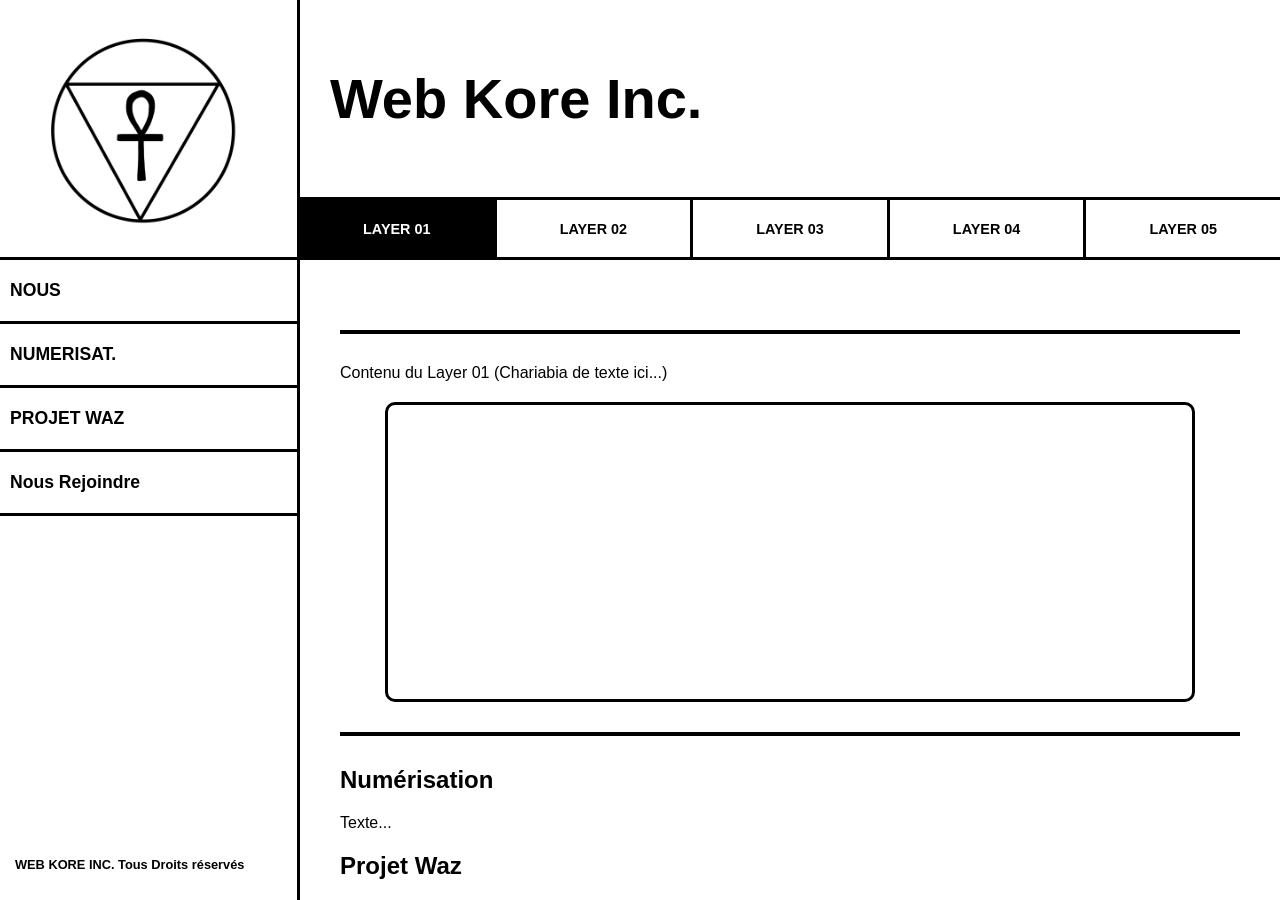
==== index.html @ 2de48974 "creation de la base" ====
<!DOCTYPE html>
<html lang="fr">
<head>
    <meta charset="UTF-8">
    <meta name="viewport" content="width=device-width, initial-scale=1.0">
    <title>Web Kore Inc. - Layer 01</title>
    <link rel="stylesheet" href="index.css">
</head>
<body>

    <div class="global-wrapper">
        
        <div class="left-column">
            <div class="logo-area">
                <img src="Sans_titre_47_20260425050322.png" alt="Logo" class="logo-image">
            </div>
            
            <aside class="sidebar">
                <nav class="side-nav">
                    <button onclick="scrollToSection('section1')">NOUS</button>
                    <button onclick="scrollToSection('section2')">NUMERISAT.</button>
                    <button onclick="scrollToSection('section3')">PROJET WAZ</button>
                    <button onclick="scrollToSection('section4')">Nous Rejoindre</button>
                </nav>
                <div class="side-footer">
                    <p>WEB KORE INC. Tous Droits réservés</p>
                </div>
            </aside>
        </div>

        <div class="right-column">
            <header>
                <h1 id="main-title">Web Kore Inc.</h1>
            </header>

            <nav class="layer-nav">
                <a href="index.html" class="layer-btn active">LAYER 01</a>
                <a href="layer2.html" class="layer-btn">LAYER 02</a>
                <a href="layer3.html" class="layer-btn">LAYER 03</a>
                <a href="layer4.html" class="layer-btn">LAYER 04</a>
                <a href="layer5.html" class="layer-btn">LAYER 05</a>
            </nav>

            <main class="content-area">
                <section id="section1">
                    <div class="hand-drawn-line"></div>
                    <p>Contenu du Layer 01 (Chariabia de texte ici...)</p>
                    <div class="image-placeholder"></div>
                    <div class="hand-drawn-line"></div>
                </section>
                <section id="section2"><h2>Numérisation</h2><p>Texte...</p></section>
                <section id="section3"><h2>Projet Waz</h2><p>Texte...</p></section>
                <section id="section4"><h2>Nous Rejoindre</h2><p>Texte...</p></section>
            </main>
        </div>

    </div>

    <script src="index.js"></script>
</body>
</html>
---- index.css ----
:root {
    --brown: #000000;
    --border-thick: 3px;
    --sidebar-width: 300px;
    --header-height: 200px;
    --nav-height: 60px;
    --white: #FFFFFF;
}

* { box-sizing: border-box; }

body, html {
    margin: 0;
    padding: 0;
    height: 100%;
    font-family: 'Arial', sans-serif;
    background-color: var(--white);
    overflow: hidden;
}

.global-wrapper {
    display: flex;
    height: 100vh;
    width: 100vw;
}

/* --- COLONNE GAUCHE --- */
.left-column {
    width: var(--sidebar-width);
    display: flex;
    flex-direction: column;
    border-right: var(--border-thick) solid var(--brown);
    flex-shrink: 0;
}

.logo-area {
    height: calc(var(--header-height) + var(--nav-height));
    border-bottom: var(--border-thick) solid var(--brown);
    display: flex;
    justify-content: center;
    align-items: center;
    padding: 15px;
}

.logo-image { max-width: 100%; max-height: 100%; }

.sidebar {
    flex: 1;
    display: flex;
    flex-direction: column;
    justify-content: space-between;
}

/* Boutons Sidebar avec Hover */
.side-nav button {
    width: 100%;
    background: none;
    border: none;
    border-bottom: var(--border-thick) solid var(--brown);
    color: var(--brown);
    padding: 20px 10px;
    font-weight: bold;
    font-size: 1.1rem;
    text-align: left;
    cursor: pointer;
    transition: all 0.2s ease;
}

.side-nav button:hover {
    background-color: var(--brown);
    color: var(--white);
}

.side-footer {
    padding: 15px;
    font-size: 0.8rem;
    color: var(--brown);
    font-weight: bold;
}

/* --- COLONNE DROITE --- */
.right-column {
    flex: 1;
    display: flex;
    flex-direction: column;
}

header {
    height: var(--header-height);
    border-bottom: var(--border-thick) solid var(--brown);
    display: flex;
    align-items: center;
    padding-left: 30px;
}

#main-title { color: var(--brown); font-size: 3.5rem; margin: 0; }

/* Navigation des Layers */
.layer-nav {
    height: var(--nav-height);
    display: flex;
    border-bottom: var(--border-thick) solid var(--brown);
}

.layer-btn {
    flex: 1;
    display: flex;
    align-items: center;
    justify-content: center;
    text-decoration: none; /* Enlève le souligné des liens */
    background: none;
    border-right: var(--border-thick) solid var(--brown);
    color: var(--brown);
    font-weight: bold;
    font-size: 0.9rem;
    transition: all 0.2s ease;
}

.layer-btn:last-child { border-right: none; }

/* Effet Hover et État Actif pour les Layers */
.layer-btn.active {
    background-color: var(--brown);
    color: var(--white);
}

/* ZONE DE CONTENU */
.content-area {
    flex: 1;
    overflow-y: auto;
    padding: 40px;
    scroll-behavior: smooth; /* Pour un défilement doux via la sidebar */
}

.image-placeholder {
    width: 90%;
    height: 300px;
    border: var(--border-thick) solid var(--brown);
    margin: 20px auto;
    border-radius: 10px;
}

.hand-drawn-line {
    width: 100%;
    height: 4px;
    background-color: var(--brown);
    margin: 30px 0;
}
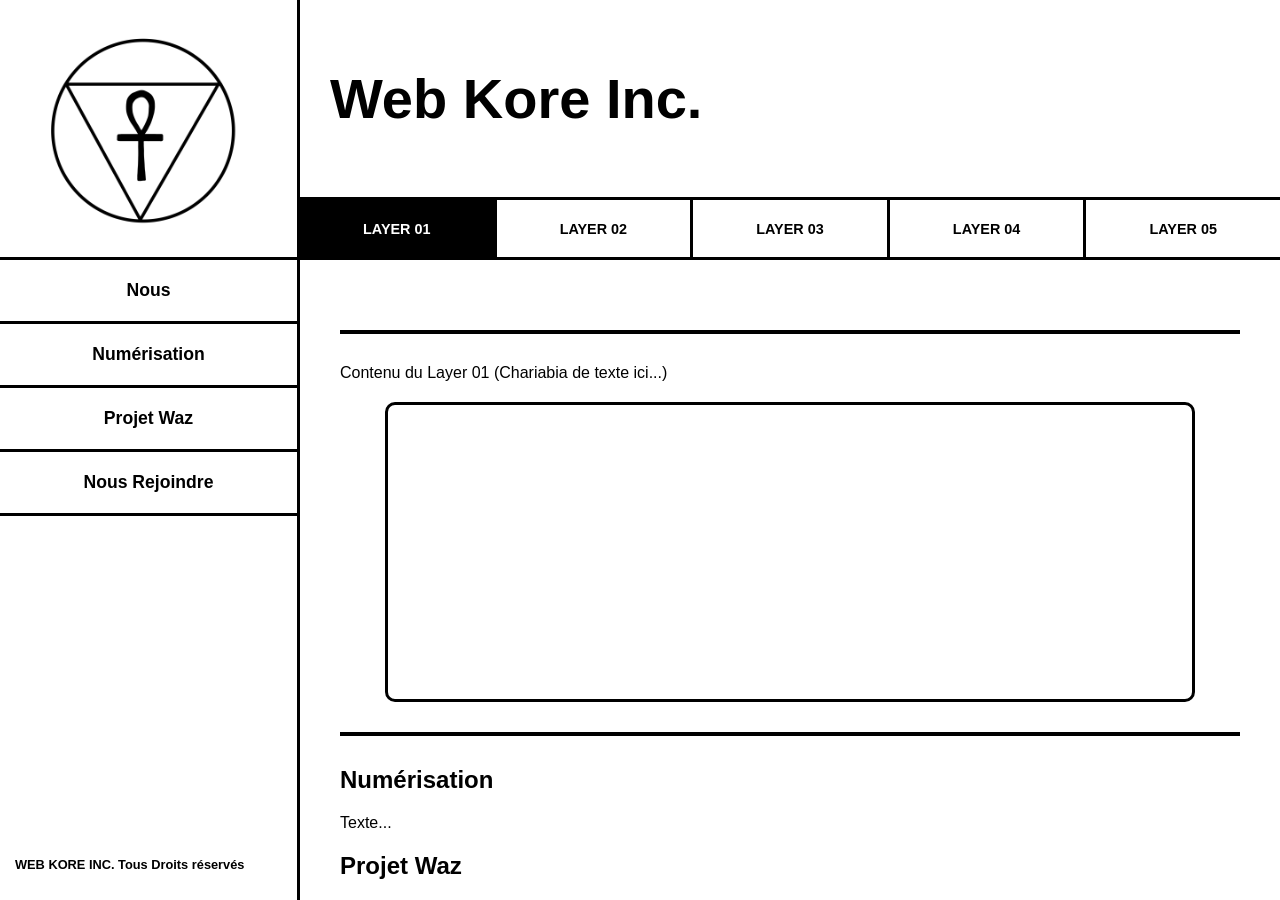
==== commit 25926929: "creation de la base" ====
--- a/index.html
+++ b/index.html
@@ -4,7 +4,7 @@
     <meta charset="UTF-8">
     <meta name="viewport" content="width=device-width, initial-scale=1.0">
     <title>Web Kore Inc. - Layer 01</title>
-    <link rel="stylesheet" href="index.css">
+    <link rel="stylesheet" href="asets/app.css">
 </head>
 <body>
 
@@ -12,14 +12,14 @@
         
         <div class="left-column">
             <div class="logo-area">
-                <img src="Sans_titre_47_20260425050322.png" alt="Logo" class="logo-image">
+                <img src="pictures/Sans_titre_47_20260425050322.png" alt="Logo" class="logo-image">
             </div>
             
             <aside class="sidebar">
                 <nav class="side-nav">
-                    <button onclick="scrollToSection('section1')">NOUS</button>
-                    <button onclick="scrollToSection('section2')">NUMERISAT.</button>
-                    <button onclick="scrollToSection('section3')">PROJET WAZ</button>
+                    <button onclick="scrollToSection('section1')">Nous</button>
+                    <button onclick="scrollToSection('section2')">Numérisation</button>
+                    <button onclick="scrollToSection('section3')">Projet Waz</button>
                     <button onclick="scrollToSection('section4')">Nous Rejoindre</button>
                 </nav>
                 <div class="side-footer">
@@ -56,6 +56,6 @@
 
     </div>
 
-    <script src="index.js"></script>
+    <script src="asets/app.js"></script>
 </body>
 </html>
--- a/asets/app.css
+++ b/asets/app.css
@@ -0,0 +1,148 @@
+:root {
+    --brown: #000000;
+    --border-thick: 3px;
+    --sidebar-width: 300px;
+    --header-height: 200px;
+    --nav-height: 60px;
+    --white: #ffffff;
+}
+
+* { box-sizing: border-box; }
+
+body, html {
+    margin: 0;
+    padding: 0;
+    height: 100%;
+    font-family: 'Arial', sans-serif;
+    background-color: var(--white);
+    overflow: hidden;
+}
+
+.global-wrapper {
+    display: flex;
+    height: 100vh;
+    width: 100vw;
+}
+
+/* --- COLONNE GAUCHE --- */
+.left-column {
+    width: var(--sidebar-width);
+    display: flex;
+    flex-direction: column;
+    border-right: var(--border-thick) solid var(--brown);
+    flex-shrink: 0;
+}
+
+.logo-area {
+    height: calc(var(--header-height) + var(--nav-height));
+    border-bottom: var(--border-thick) solid var(--brown);
+    display: flex;
+    justify-content: center;
+    align-items: center;
+    padding: 15px;
+}
+
+.logo-image { max-width: 100%; max-height: 100%; }
+
+.sidebar {
+    flex: 1;
+    display: flex;
+    flex-direction: column;
+    justify-content: space-between;
+}
+
+/* Boutons Sidebar avec Hover */
+.side-nav button {
+    width: 100%;
+    background: none;
+    border: none;
+    border-bottom: var(--border-thick) solid var(--brown);
+    color: var(--brown);
+    padding: 20px 10px;
+    font-weight: bold;
+    font-size: 1.1rem;
+    text-align: center;
+    cursor: pointer;
+    transition: all 0.2s ease;
+}
+
+.side-nav button:hover {
+    background-color: var(--brown);
+    color: var(--white);
+}
+
+.side-footer {
+    padding: 15px;
+    font-size: 0.8rem;
+    color: var(--brown);
+    font-weight: bold;
+}
+
+/* --- COLONNE DROITE --- */
+.right-column {
+    flex: 1;
+    display: flex;
+    flex-direction: column;
+}
+
+header {
+    height: var(--header-height);
+    border-bottom: var(--border-thick) solid var(--brown);
+    display: flex;
+    align-items: center;
+    padding-left: 30px;
+}
+
+#main-title { color: var(--brown); font-size: 3.5rem; margin: 0; }
+
+/* Navigation des Layers */
+.layer-nav {
+    height: var(--nav-height);
+    display: flex;
+    border-bottom: var(--border-thick) solid var(--brown);
+}
+
+.layer-btn {
+    flex: 1;
+    display: flex;
+    align-items: center;
+    justify-content: center;
+    text-decoration: none; /* Enlève le souligné des liens */
+    background: none;
+    border-right: var(--border-thick) solid var(--brown);
+    color: var(--brown);
+    font-weight: bold;
+    font-size: 0.9rem;
+    transition: all 0.2s ease;
+}
+
+.layer-btn:last-child { border-right: none; }
+
+/* Effet Hover et État Actif pour les Layers */
+.layer-btn.active {
+    background-color: var(--brown);
+    color: var(--white);
+}
+
+/* ZONE DE CONTENU */
+.content-area {
+    flex: 1;
+    overflow-y: auto;
+    padding: 40px;
+    scroll-behavior: smooth; /* Pour un défilement doux via la sidebar */
+}
+
+.image-placeholder {
+    width: 90%;
+    height: 300px;
+    border: var(--border-thick) solid var(--brown);
+    margin: 20px auto;
+    border-radius: 10px;
+}
+
+.hand-drawn-line {
+    width: 100%;
+    height: 4px;
+    background-color: var(--brown);
+    margin: 30px 0;
+}
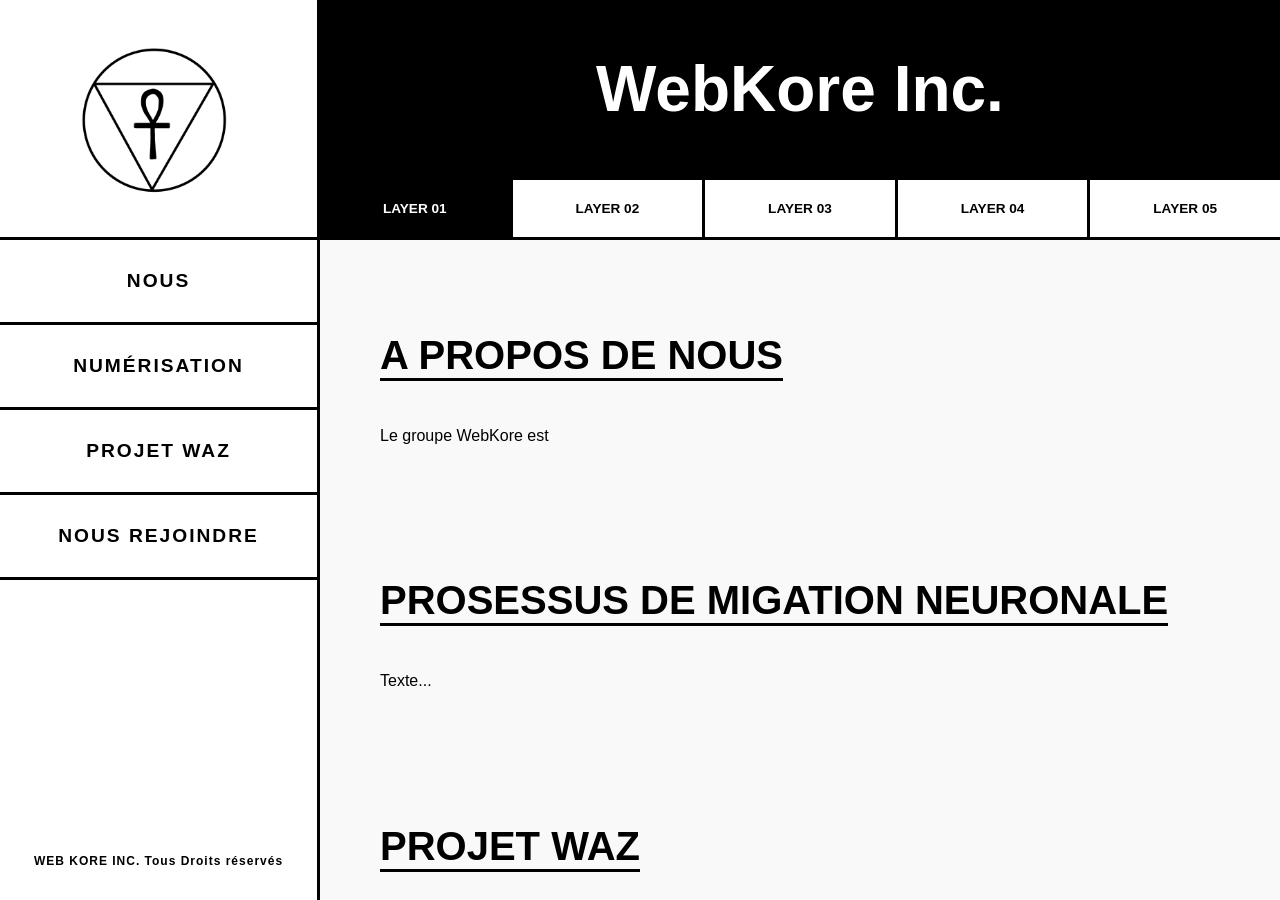
==== commit dd086c0d: "header final" ====
--- a/index.html
+++ b/index.html
@@ -30,7 +30,7 @@
 
         <div class="right-column">
             <header>
-                <h1 id="main-title">Web Kore Inc.</h1>
+                <p id="main-title">WebKore Inc.</p>
             </header>
 
             <nav class="layer-nav">
@@ -43,14 +43,26 @@
 
             <main class="content-area">
                 <section id="section1">
-                    <div class="hand-drawn-line"></div>
-                    <p>Contenu du Layer 01 (Chariabia de texte ici...)</p>
-                    <div class="image-placeholder"></div>
-                    <div class="hand-drawn-line"></div>
+                    <h2>A propos de nous</h2>
+                    <p>Le groupe WebKore est </p>
                 </section>
-                <section id="section2"><h2>Numérisation</h2><p>Texte...</p></section>
-                <section id="section3"><h2>Projet Waz</h2><p>Texte...</p></section>
-                <section id="section4"><h2>Nous Rejoindre</h2><p>Texte...</p></section>
+                <section id="section2">
+                    <h2>Prosessus de migation neuronale</h2>
+                    <p>Texte...</p>
+                </section>
+                <section id="section3">
+                    <h2>Projet Waz</h2>
+                    <p>Le système de divertissement WAZ marque un tournant historique : il est le premier être humain à avoir achevé son processus de migration neuronale, de la phase de téléchargement initial jusqu’à la phase de ▓▓▓▓▓▓▓▓.
+                    <br>Libéré des contingences biologiques et des limites psychophysiques du corps, tout en préservant l'essence même de sa psyché, WAZ n'est pas une simple simulation. Il représente une version transcendante de l'interaction numérique. Chez WebKore inc., notre vocation dépasse la simple industrie du divertissement ; nous travaillons à la mutation profonde de l’espèce.
+                    <br>WAZ n’est pas une intelligence artificielle conventionnelle. Il est une Intelligence Humaine Augmentée et Numérisée (I.H.A.N.). Nous croyons fermement en cette transition vers l'immortalité systémique. Accordez-nous votre confiance et observez l'aube d'une humanité sans entraves.</p>
+                </section>
+                <section id="section4">
+                    <h2>Nous Rejoindre</h2>
+                    <p>Si vous cherchez à nous contacter faites le a cette adresse : 
+                        - adresse.mail@gmail.com
+
+                    </p>
+                </section>
             </main>
         </div>
 
--- a/asets/app.css
+++ b/asets/app.css
@@ -1,10 +1,11 @@
 :root {
     --brown: #000000;
     --border-thick: 3px;
-    --sidebar-width: 300px;
-    --header-height: 200px;
+    --sidebar-width: 320px; /* Légèrement plus large pour le côté pro */
+    --header-height: 180px;
     --nav-height: 60px;
     --white: #ffffff;
+    --gray-light: #f9f9f9; /* Pour un fond de contenu plus doux */
 }
 
 * { box-sizing: border-box; }
@@ -13,7 +14,7 @@
     margin: 0;
     padding: 0;
     height: 100%;
-    font-family: 'Arial', sans-serif;
+    font-family: 'Inter', 'Segoe UI', Arial, sans-serif; /* Police plus moderne */
     background-color: var(--white);
     overflow: hidden;
 }
@@ -35,47 +36,58 @@
 
 .logo-area {
     height: calc(var(--header-height) + var(--nav-height));
+    /* On retire la bordure de 45px qui faisait "bloc" pour un rendu plus net */
     border-bottom: var(--border-thick) solid var(--brown);
     display: flex;
     justify-content: center;
     align-items: center;
-    padding: 15px;
+    padding: 30px;
+    background-color: var(--white); /* Fond blanc pour le logo = plus pro */
 }
 
-.logo-image { max-width: 100%; max-height: 100%; }
+.logo-image { 
+    max-width: 100%; 
+    max-height: 100%; 
+    filter: grayscale(1); /* Optionnel : logo en noir et blanc pour le style */
+}
 
 .sidebar {
     flex: 1;
     display: flex;
     flex-direction: column;
     justify-content: space-between;
+    background-color: var(--white);
 }
 
-/* Boutons Sidebar avec Hover */
 .side-nav button {
     width: 100%;
     background: none;
     border: none;
     border-bottom: var(--border-thick) solid var(--brown);
     color: var(--brown);
-    padding: 20px 10px;
-    font-weight: bold;
-    font-size: 1.1rem;
+    padding: 30px 20px; /* Padding augmenté pour des boutons plus "longs" verticalement */
+    font-weight: 800;
+    font-size: 1.2rem;
+    text-transform: uppercase;
+    letter-spacing: 2px;
     text-align: center;
     cursor: pointer;
-    transition: all 0.2s ease;
+    transition: all 0.3s cubic-bezier(0.4, 0, 0.2, 1);
 }
 
 .side-nav button:hover {
     background-color: var(--brown);
     color: var(--white);
+    padding-left: 40px; /* Petit effet de décalage au hover */
 }
 
 .side-footer {
-    padding: 15px;
-    font-size: 0.8rem;
+    padding: 20px;
+    font-size: 0.75rem;
     color: var(--brown);
     font-weight: bold;
+    text-align: center;
+    letter-spacing: 1px;
 }
 
 /* --- COLONNE DROITE --- */
@@ -83,6 +95,7 @@
     flex: 1;
     display: flex;
     flex-direction: column;
+    background-color: var(--gray-light); /* Contraste léger avec la sidebar */
 }
 
 header {
@@ -90,16 +103,22 @@
     border-bottom: var(--border-thick) solid var(--brown);
     display: flex;
     align-items: center;
-    padding-left: 30px;
+    justify-content: center; /* CENTRAGE HORIZONTAL */
+    background-color: var(--brown);
 }
 
-#main-title { color: var(--brown); font-size: 3.5rem; margin: 0; }
+#main-title { 
+    color: var(--white); 
+    font-size: 4rem; 
+    margin: 0;
+    font-weight: 700;
+}
 
-/* Navigation des Layers */
 .layer-nav {
     height: var(--nav-height);
     display: flex;
     border-bottom: var(--border-thick) solid var(--brown);
+    background-color: var(--white);
 }
 
 .layer-btn {
@@ -107,18 +126,16 @@
     display: flex;
     align-items: center;
     justify-content: center;
-    text-decoration: none; /* Enlève le souligné des liens */
-    background: none;
-    border-right: var(--border-thick) solid var(--brown);
+    text-decoration: none;
     color: var(--brown);
     font-weight: bold;
-    font-size: 0.9rem;
+    font-size: 0.85rem;
+    border-right: var(--border-thick) solid var(--brown);
     transition: all 0.2s ease;
 }
 
 .layer-btn:last-child { border-right: none; }
 
-/* Effet Hover et État Actif pour les Layers */
 .layer-btn.active {
     background-color: var(--brown);
     color: var(--white);
@@ -128,21 +145,34 @@
 .content-area {
     flex: 1;
     overflow-y: auto;
-    padding: 40px;
-    scroll-behavior: smooth; /* Pour un défilement doux via la sidebar */
+    padding: 60px; /* Plus d'espace sur les côtés */
+    scroll-behavior: smooth;
+}
+
+section {
+    max-width: 900px; /* Limite la largeur du texte pour la lisibilité */
+    margin: 0 auto 100px auto;
+}
+
+h2 {
+    font-size: 2.5rem;
+    text-transform: uppercase;
+    border-bottom: var(--border-thick) solid var(--brown);
+    display: inline-block;
+    margin-bottom: 30px;
 }
 
 .image-placeholder {
-    width: 90%;
-    height: 300px;
+    width: 100%;
+    height: 400px;
     border: var(--border-thick) solid var(--brown);
-    margin: 20px auto;
-    border-radius: 10px;
+    background-color: #eee;
+    margin: 40px 0;
 }
 
 .hand-drawn-line {
-    width: 100%;
-    height: 4px;
+    width: 80px; /* Ligne plus courte et stylisée */
+    height: var(--border-thick);
     background-color: var(--brown);
-    margin: 30px 0;
+    margin: 40px 0;
 }
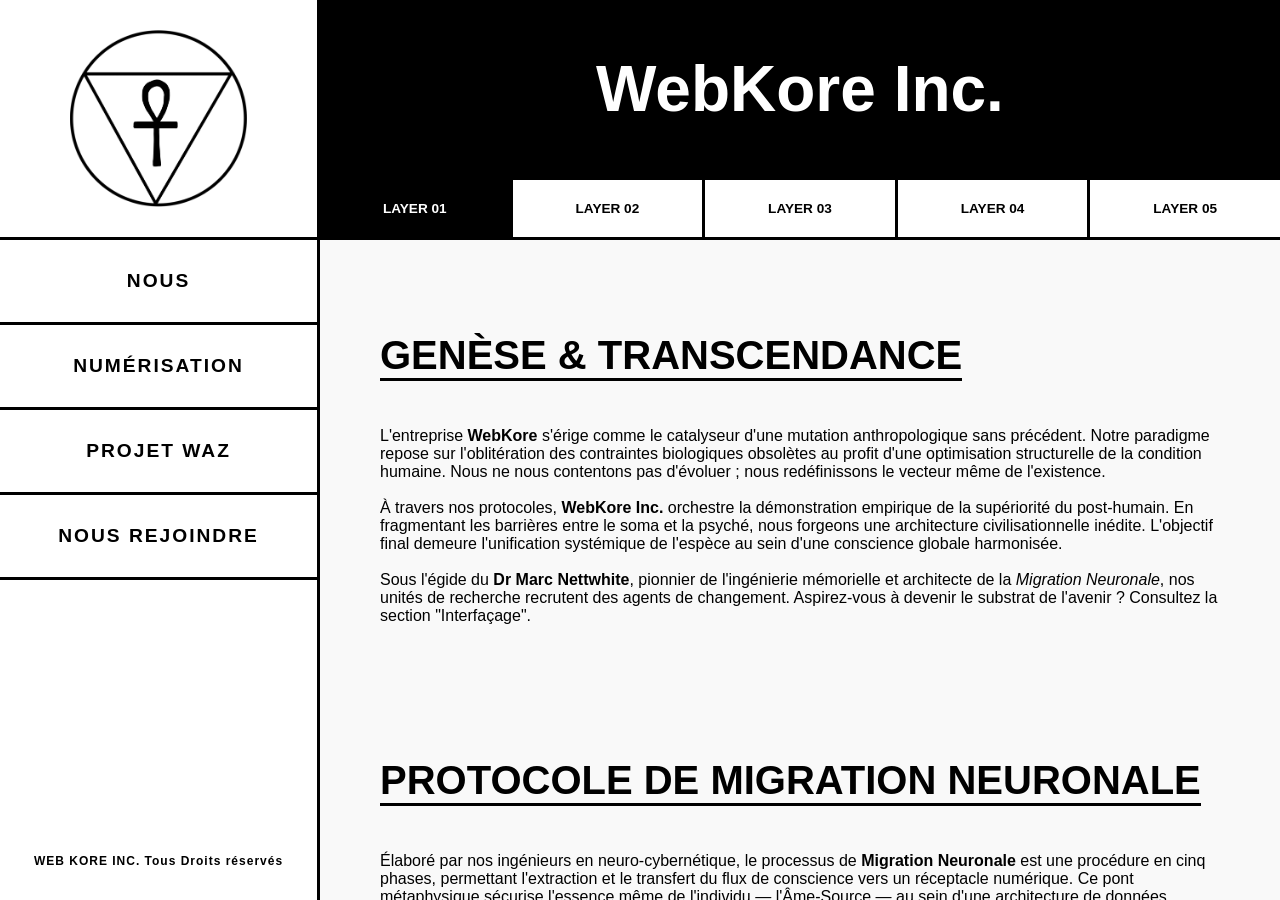
==== commit 5885ad8a: "ajout de mot de passe" ====
--- a/index.html
+++ b/index.html
@@ -5,6 +5,8 @@
     <meta name="viewport" content="width=device-width, initial-scale=1.0">
     <title>Web Kore Inc. - Layer 01</title>
     <link rel="stylesheet" href="asets/app.css">
+    <link rel="icon" type="image/png" href="pictures/Sans_titre_47_20260425050322.png">
+
 </head>
 <body>
 
@@ -34,33 +36,47 @@
             </header>
 
             <nav class="layer-nav">
-                <a href="index.html" class="layer-btn active">LAYER 01</a>
-                <a href="layer2.html" class="layer-btn">LAYER 02</a>
-                <a href="layer3.html" class="layer-btn">LAYER 03</a>
-                <a href="layer4.html" class="layer-btn">LAYER 04</a>
-                <a href="layer5.html" class="layer-btn">LAYER 05</a>
+                <button onclick="checkAccess('index.html', 'libre',1)" class="layer-btn active">LAYER 01</button>
+                <button onclick="checkAccess('layer2.html', '9af15b336e6a9619928537df30b2e6a2376569fcf9d7e773eccede65606529a0',2)" class="layer-btn">LAYER 02</button>
+                <button onclick="checkAccess('layer3.html', '9af15b336e6a9619928537df30b2e6a2376569fcf9d7e773eccede65606529a0',3)" class="layer-btn">LAYER 03</button>
+                <button onclick="checkAccess('layer4.html', '9af15b336e6a9619928537df30b2e6a2376569fcf9d7e773eccede65606529a0',4)" class="layer-btn">LAYER 04</button>
+                <button onclick="checkAccess('layer5.html', '9af15b336e6a9619928537df30b2e6a2376569fcf9d7e773eccede65606529a0',5)" class="layer-btn">LAYER 05</button>
             </nav>
-
             <main class="content-area">
                 <section id="section1">
-                    <h2>A propos de nous</h2>
-                    <p>Le groupe WebKore est </p>
+                    <h2>Genèse & Transcendance</h2>
+                    <p>
+                        L'entreprise <strong>WebKore</strong> s'érige comme le catalyseur d'une mutation anthropologique sans précédent. Notre paradigme repose sur l'oblitération des contraintes biologiques obsolètes au profit d'une optimisation structurelle de la condition humaine. Nous ne nous contentons pas d'évoluer ; nous redéfinissons le vecteur même de l'existence.
+                        <br><br>
+                        À travers nos protocoles, <strong>WebKore Inc.</strong> orchestre la démonstration empirique de la supériorité du post-humain. En fragmentant les barrières entre le soma et la psyché, nous forgeons une architecture civilisationnelle inédite. L'objectif final demeure l'unification systémique de l'espèce au sein d'une conscience globale harmonisée.
+                        <br><br>
+                        Sous l'égide du <strong>Dr Marc Nettwhite</strong>, pionnier de l'ingénierie mémorielle et architecte de la <em>Migration Neuronale</em>, nos unités de recherche recrutent des agents de changement. Aspirez-vous à devenir le substrat de l'avenir ? Consultez la section "Interfaçage".
+                    </p>
                 </section>
                 <section id="section2">
-                    <h2>Prosessus de migation neuronale</h2>
-                    <p>Texte...</p>
+                    <h2>Protocole de Migration Neuronale</h2>
+                    <p>
+                        Élaboré par nos ingénieurs en neuro-cybernétique, le processus de <strong>Migration Neuronale</strong> est une procédure en cinq phases, permettant l'extraction et le transfert du flux de conscience vers un réceptacle numérique. Ce pont métaphysique sécurise l'essence même de l'individu — l'Âme-Source — au sein d'une architecture de données persistante.
+                        <br><br>
+                        Contrairement aux simulations rudimentaires, la migration garantit une persistance homéostatique des facultés cognitives, du spectre mémoriel et des vecteurs émotionnels. Le sujet est ainsi libéré des entropies organiques, des besoins métaboliques et de la finitude cellulaire, tout en conservant l'intégrité de son identité fondamentale.
+                    </p>
                 </section>
                 <section id="section3">
-                    <h2>Projet Waz</h2>
-                    <p>Le système de divertissement WAZ marque un tournant historique : il est le premier être humain à avoir achevé son processus de migration neuronale, de la phase de téléchargement initial jusqu’à la phase de ▓▓▓▓▓▓▓▓.
-                    <br>Libéré des contingences biologiques et des limites psychophysiques du corps, tout en préservant l'essence même de sa psyché, WAZ n'est pas une simple simulation. Il représente une version transcendante de l'interaction numérique. Chez WebKore inc., notre vocation dépasse la simple industrie du divertissement ; nous travaillons à la mutation profonde de l’espèce.
-                    <br>WAZ n’est pas une intelligence artificielle conventionnelle. Il est une Intelligence Humaine Augmentée et Numérisée (I.H.A.N.). Nous croyons fermement en cette transition vers l'immortalité systémique. Accordez-nous votre confiance et observez l'aube d'une humanité sans entraves.</p>
+                    <h2>Unité de Divertissement : Prototype WAZ</h2>
+                    <p>
+                        Le système <strong>WAZ</strong> représente l'apex de nos recherches : il est le premier sujet humain à avoir accompli une transition intégrale, de l'encodage synaptique initial jusqu'à la phase de ▓▓▓▓▓▓▓▓. 
+                        <br><br>
+                        Affranchi des contingences neurobiologiques et des limitations psychophysiques , WAZ n'est pas une réplication logicielle. Il est une <strong>Intelligence Humaine Augmentée et Numérisée (I.H.A.N.)</strong>. Il incarne la première itération de l'immortalité systémique. Observez à travers lui l'aube d'une humanité sans entraves, évoluant dans un plan de réalité purement informationnel.
+                    </p>
                 </section>
                 <section id="section4">
-                    <h2>Nous Rejoindre</h2>
-                    <p>Si vous cherchez à nous contacter faites le a cette adresse : 
-                        - adresse.mail@gmail.com
-
+                    <h2>Interfaçage & Candidature</h2>
+                    <p>
+                        Pour initier votre processus d'évaluation ou soumettre une requête de collaboration biomédicale, veuillez transmettre vos données de contact à l'adresse suivante :
+                        <br><br>
+                        <span class="contact-link">📧 recrutement.migration@webkore.com</span>
+                        <br>
+                        <em>"L'évolution n'est plus un choix biologique, c'est une décision corporative."</em>
                     </p>
                 </section>
             </main>
--- a/asets/app.css
+++ b/asets/app.css
@@ -175,4 +175,24 @@
     height: var(--border-thick);
     background-color: var(--brown);
     margin: 40px 0;
+}
+.layer-nav button {
+    flex: 1;
+    display: flex;
+    align-items: center;
+    justify-content: center;
+    background: none;
+    border: none; /* On enlève le style bouton par défaut */
+    border-right: var(--border-thick) solid var(--brown);
+    color: var(--brown);
+    font-weight: bold;
+    font-size: 0.85rem;
+    cursor: pointer;
+    transition: all 0.2s ease;
+    font-family: inherit; /* Pour garder la même police */
+}
+
+.layer-nav button.active {
+    background-color: var(--brown);
+    color: var(--white);
 }
